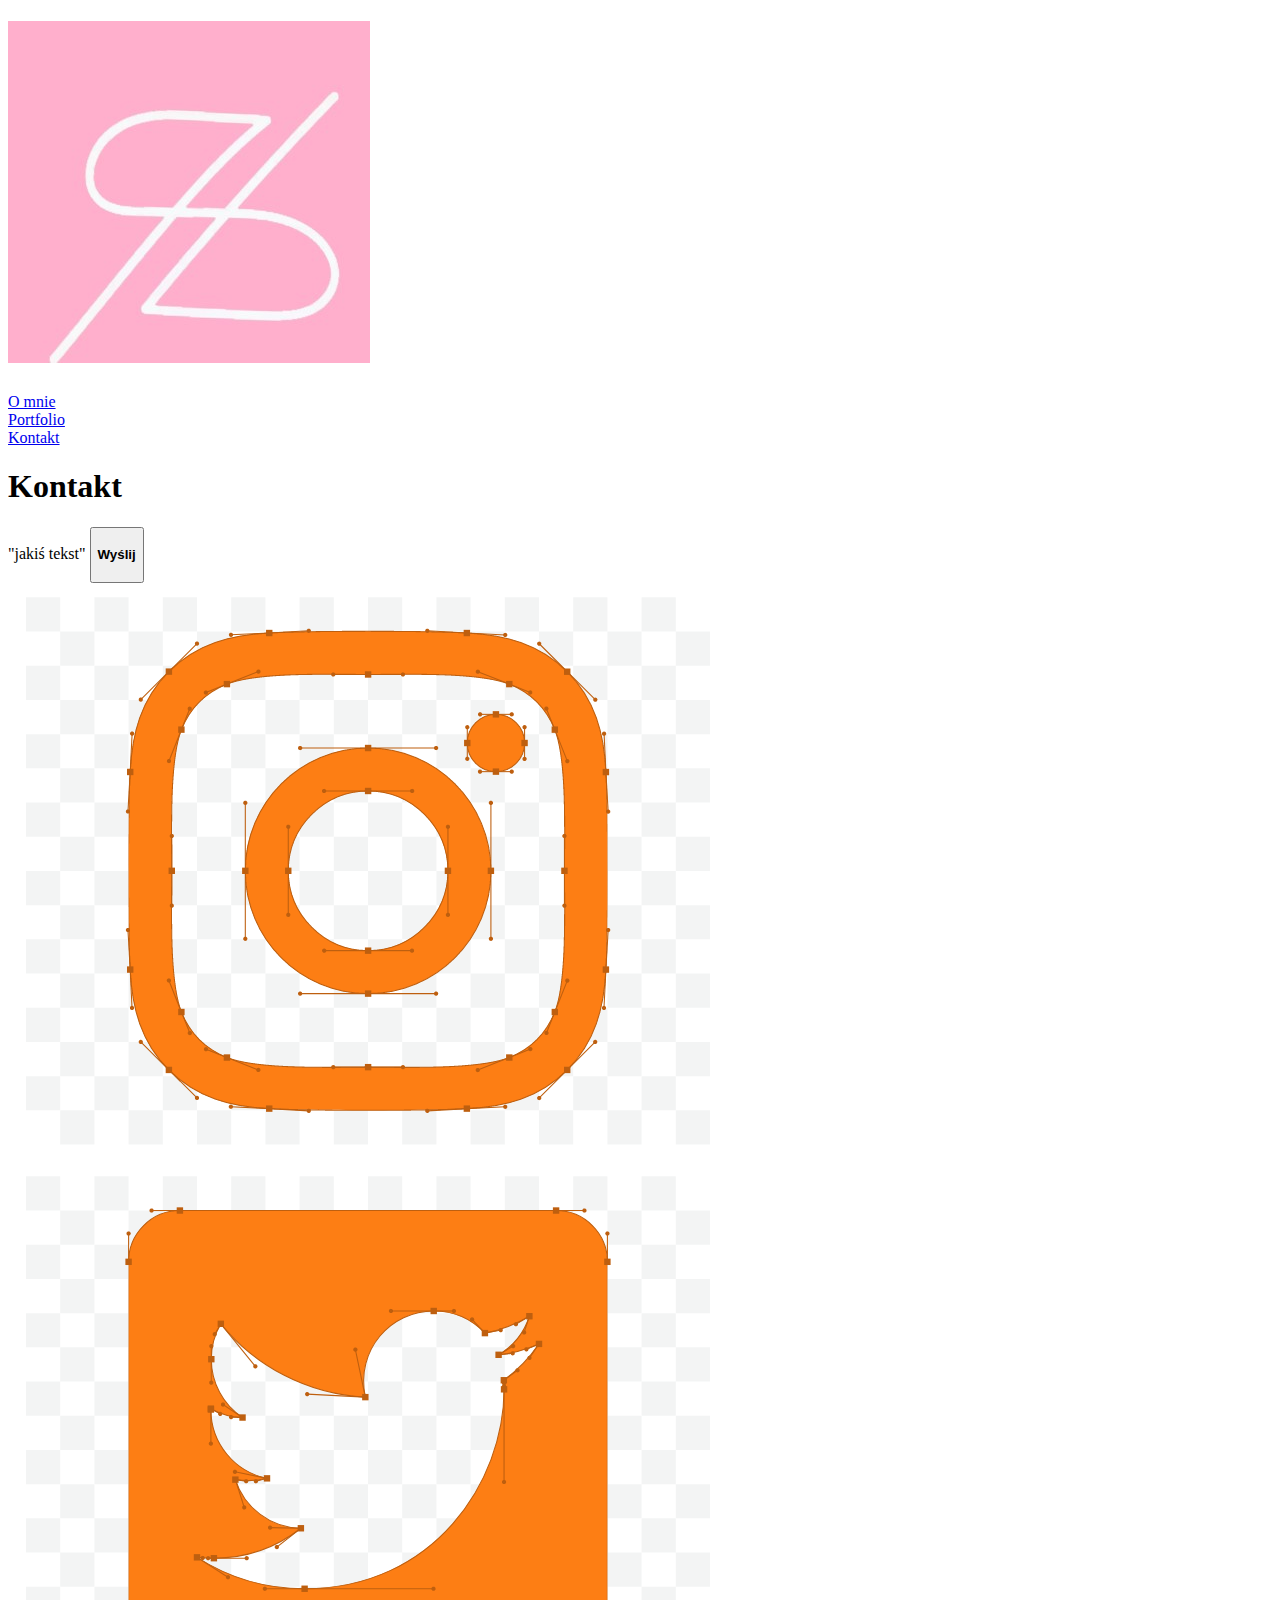
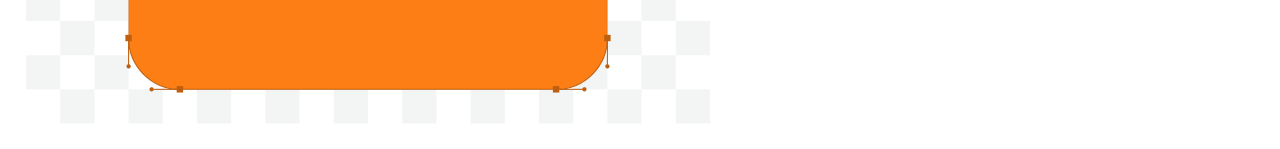
==== contact.html @ ddb2bb61 "first commit" ====
<!DOCTYPE html>
<html>
<head>
    <meta charset="UTF-8">
    <meta name="viewport" content="width=device-width, initial-scale=1.0">
    <title>PodróżOla</title>
    <link rel="stylesheet" href="/css/style.css">
</head>
<body>
    <header>
        <h1><img src="img/monogram.jpg"></h1>
    </header>
    <nav>
        <li><a href="/oMnie.html"> O mnie </a></li>
        <li><a href= "portfo.html">Portfolio</a></li>
        <li><a href= "contact.html"> Kontakt</a></li>
    </nav>
<main>
    <p><h1>Kontakt</h1>  
    </p>
    <form<<textarea>
        "jakiś tekst"
    </textarea>
    <button>
        <h4>Wyślij</h4>
    </button>
</main>

</a>
<a href="https://www.instagram.com/">
    <img src="img/insta.png">
</a>
<a href="https://twitter.com/?lang=pl">
    <img src="img/twitt.png">
</a>
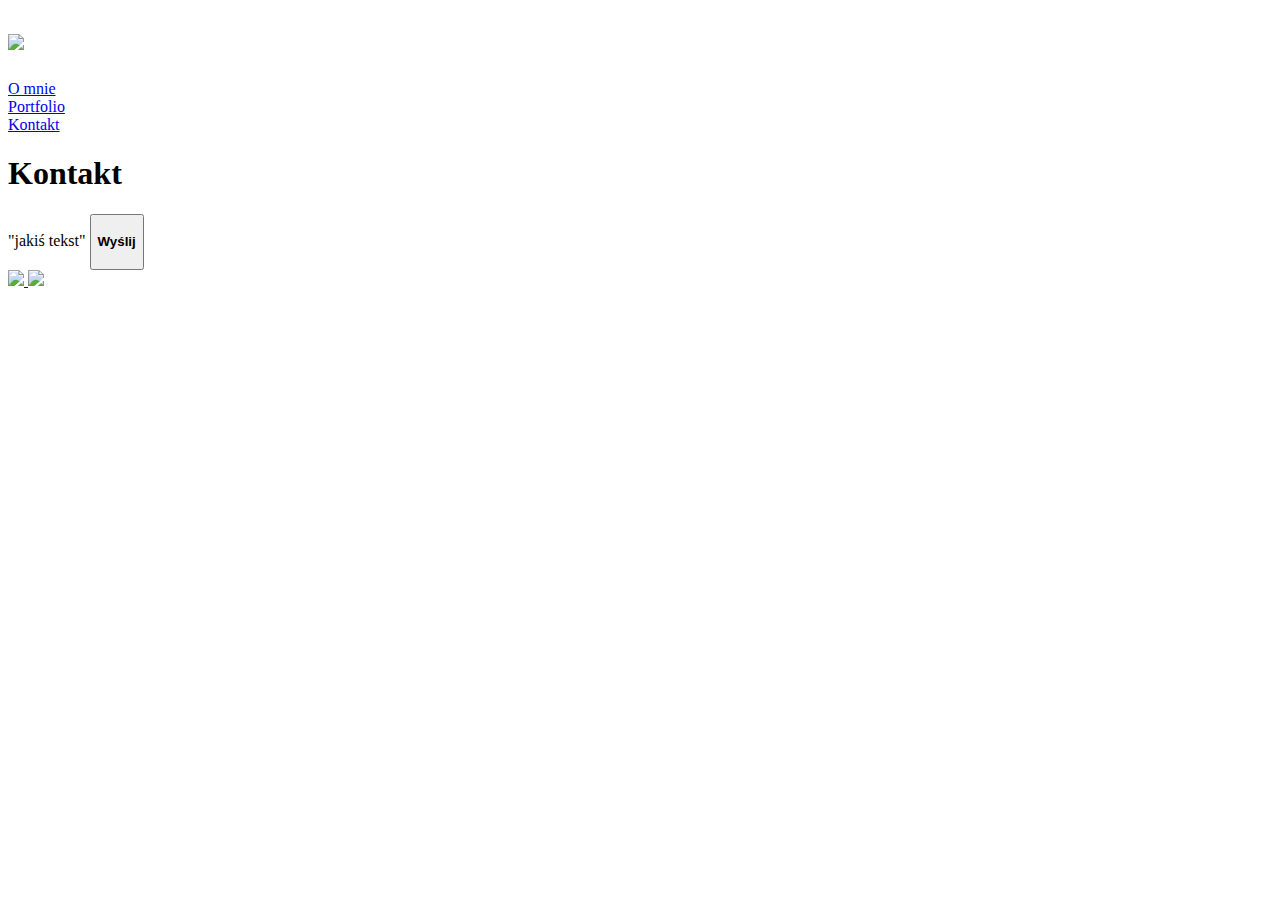
==== commit 9a6d2be6: "main page structure" ====
--- a/contact.html
+++ b/contact.html
@@ -21,7 +21,7 @@
     <form<<textarea>
         "jakiś tekst"
     </textarea>
-    <button>
+   <button> <div class="button_send">
         <h4>Wyślij</h4>
     </button>
 </main>
--- a/css/style.css
+++ b/css/style.css
@@ -0,0 +1,92 @@
+.header {
+    display: flex;
+    justify-content: space-between;
+}
+
+.monogram img {
+    width: 200px
+}
+
+.title {
+    display: inline-block;
+    top: 50px;
+    left: 0px;
+    background-color: white;
+    width: 100%;
+    height: 150px;
+}
+
+#title {
+    position: absolute;
+    top: 112px;
+    width: auto;
+    left: calc(50% - 25%); 
+}
+
+.bar {
+    display: flex;
+}
+
+.bar li {
+    list-style-type: none;
+}
+
+.bar li a {
+    text-decoration: none;
+    margin-left: 12px;
+    background-color: #F2F2F2;
+    color: #828282;
+    font-weight: 900;
+    padding: 12px 35px;
+}
+
+.cities {
+    display: block;
+    position: relative;
+    border: 3px solid #F2F2F2;
+    border-radius: 10px;
+    box-shadow: 0px 4px 4px rgba(0, 0, 0, 0.25);
+    width: 1024px;
+    left: 25%;
+    padding-bottom: 15px;
+}
+
+.cities img {
+    position: relative;
+    /* left: calc(100%/3); */
+    width: 950px;
+}
+
+.cityNames {
+    position: relative;
+    left: 5%;
+}
+.cityNames a {
+    position: relative;
+    text-decoration: none;
+    margin-right: 50px;
+    background-color: #F2F2F2;
+    color: #828282;
+    font-weight: 900;
+    padding: 12px 20px;
+}
+
+.gallery {
+    margin-top: 30px;
+    display: flex;
+    justify-content: space-evenly;
+}
+
+.gallery img {
+    width: calc(100%/6);    
+}
+
+.social {
+    display: flex;
+    flex-direction: column;
+    margin-top: 60px;
+}
+.social a img {
+    width: 50px;
+    padding-bottom: 15px;
+}
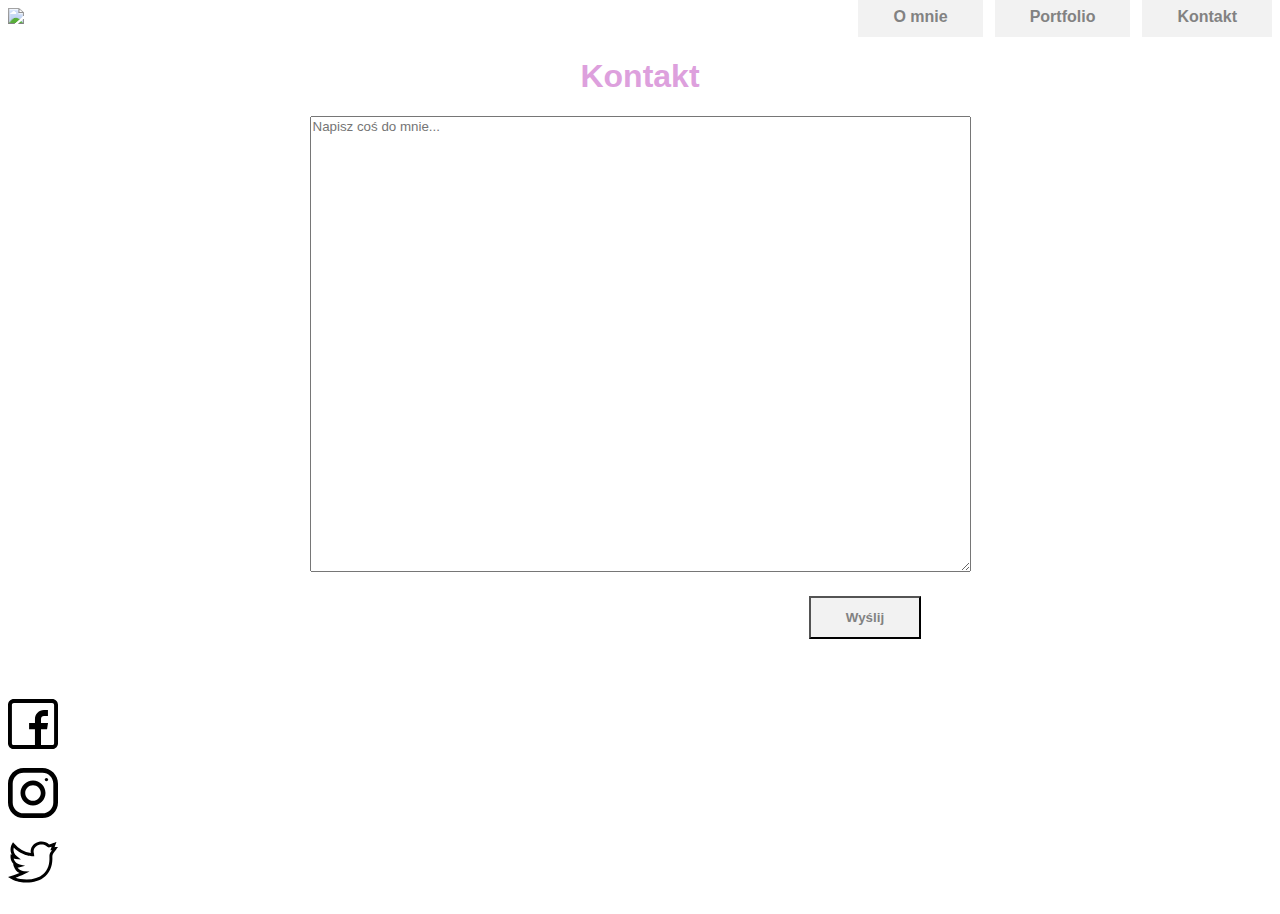
==== commit 7db0c3cd: "final changes of the page" ====
--- a/contact.html
+++ b/contact.html
@@ -1,35 +1,38 @@
 <!DOCTYPE html>
 <html>
+
 <head>
     <meta charset="UTF-8">
     <meta name="viewport" content="width=device-width, initial-scale=1.0">
     <title>PodróżOla</title>
     <link rel="stylesheet" href="/css/style.css">
 </head>
+
 <body>
-    <header>
-        <h1><img src="img/monogram.jpg"></h1>
+    <header class="header">
+        <div class="monogram">
+            <img src="img/monogram.jpg">
+        </div>
+        <nav class="bar">
+            <li><a href="/oMnie.html"> O mnie </a></li>
+            <li><a href="index.html">Portfolio</a></li>
+            <li><a href="contact.html"> Kontakt</a></li>
+        </nav>
     </header>
-    <nav>
-        <li><a href="/oMnie.html"> O mnie </a></li>
-        <li><a href= "portfo.html">Portfolio</a></li>
-        <li><a href= "contact.html"> Kontakt</a></li>
-    </nav>
-<main>
-    <p><h1>Kontakt</h1>  
-    </p>
-    <form<<textarea>
-        "jakiś tekst"
-    </textarea>
-   <button> <div class="button_send">
-        <h4>Wyślij</h4>
-    </button>
-</main>
+    <main>
+        <div class="contact">
+            <h1>Kontakt</h1>
+            <form>
+                <textarea name="message" rows="30" cols="80" placeholder="Napisz coś do mnie..."></textarea><br>
+                <button type="button" onclick="alert('Wiadomość przesłana')">Wyślij</button>
+            </form>
+        </div>
+        <div class="social">
+            <a href="https://www.facebook.com/"><img src="img/facebook.svg"></a>
+            <a href="https://www.instagram.com/"><img src="/img/instagram.svg"></a>
+            <a href="https://twitter.com/?lang=pl"><img src="img/twitter.svg"></a>
+        </div>
+    </main>
+</body>
 
-</a>
-<a href="https://www.instagram.com/">
-    <img src="img/insta.png">
-</a>
-<a href="https://twitter.com/?lang=pl">
-    <img src="img/twitt.png">
-</a>+</html>--- a/css/style.css
+++ b/css/style.css
@@ -1,3 +1,7 @@
+* {
+    font-family: sans-serif;
+}
+
 .header {
     display: flex;
     justify-content: space-between;
@@ -53,7 +57,6 @@
 
 .cities img {
     position: relative;
-    /* left: calc(100%/3); */
     width: 950px;
 }
 
@@ -61,6 +64,7 @@
     position: relative;
     left: 5%;
 }
+
 .cityNames a {
     position: relative;
     text-decoration: none;
@@ -81,6 +85,34 @@
     width: calc(100%/6);    
 }
 
+.galleryDevided {
+    margin-top: 30px;
+    display: inline-block;
+    position: relative;
+    border: 3px solid #F2F2F2;
+    border-radius: 10px;
+    box-shadow: 0px 4px 4px rgba(0, 0, 0, 0.25);
+    width: 1024px;
+    left: 25%;
+    padding-bottom: 30px;
+}
+
+.galleryDevided h1 {
+    font-weight: 900;
+    text-align: center;
+    margin-left: auto;
+    margin-right: auto;
+}
+
+.galleryDevided img {
+    width: calc(100%/4);
+    position: relative;
+    left: 10%;
+    padding-right: 25px;
+    margin-top: 15px;
+    height: 175px;
+}
+
 .social {
     display: flex;
     flex-direction: column;
@@ -90,3 +122,44 @@
     width: 50px;
     padding-bottom: 15px;
 }
+
+.info {
+    margin-top: 30px;
+    display: flex;
+    align-items: center;
+}
+
+.info img {
+    width: 400px;
+    margin: 0 60px;
+}
+
+.text {
+    font-size: xx-large;
+    color: plum;
+    text-align: center;
+}
+
+.contact {
+    margin-top: 30px;
+    display: block
+}
+
+.contact h1 {
+    font-size: xx-large;
+    color: plum;
+    text-align: center;
+}
+
+.contact form {
+    text-align: center;
+}
+
+.contact form button {
+    background-color: #F2F2F2;
+    color: #828282;
+    font-weight: 900;
+    padding: 12px 35px;
+    margin-top: 20px;
+    margin-right: -450px;
+}